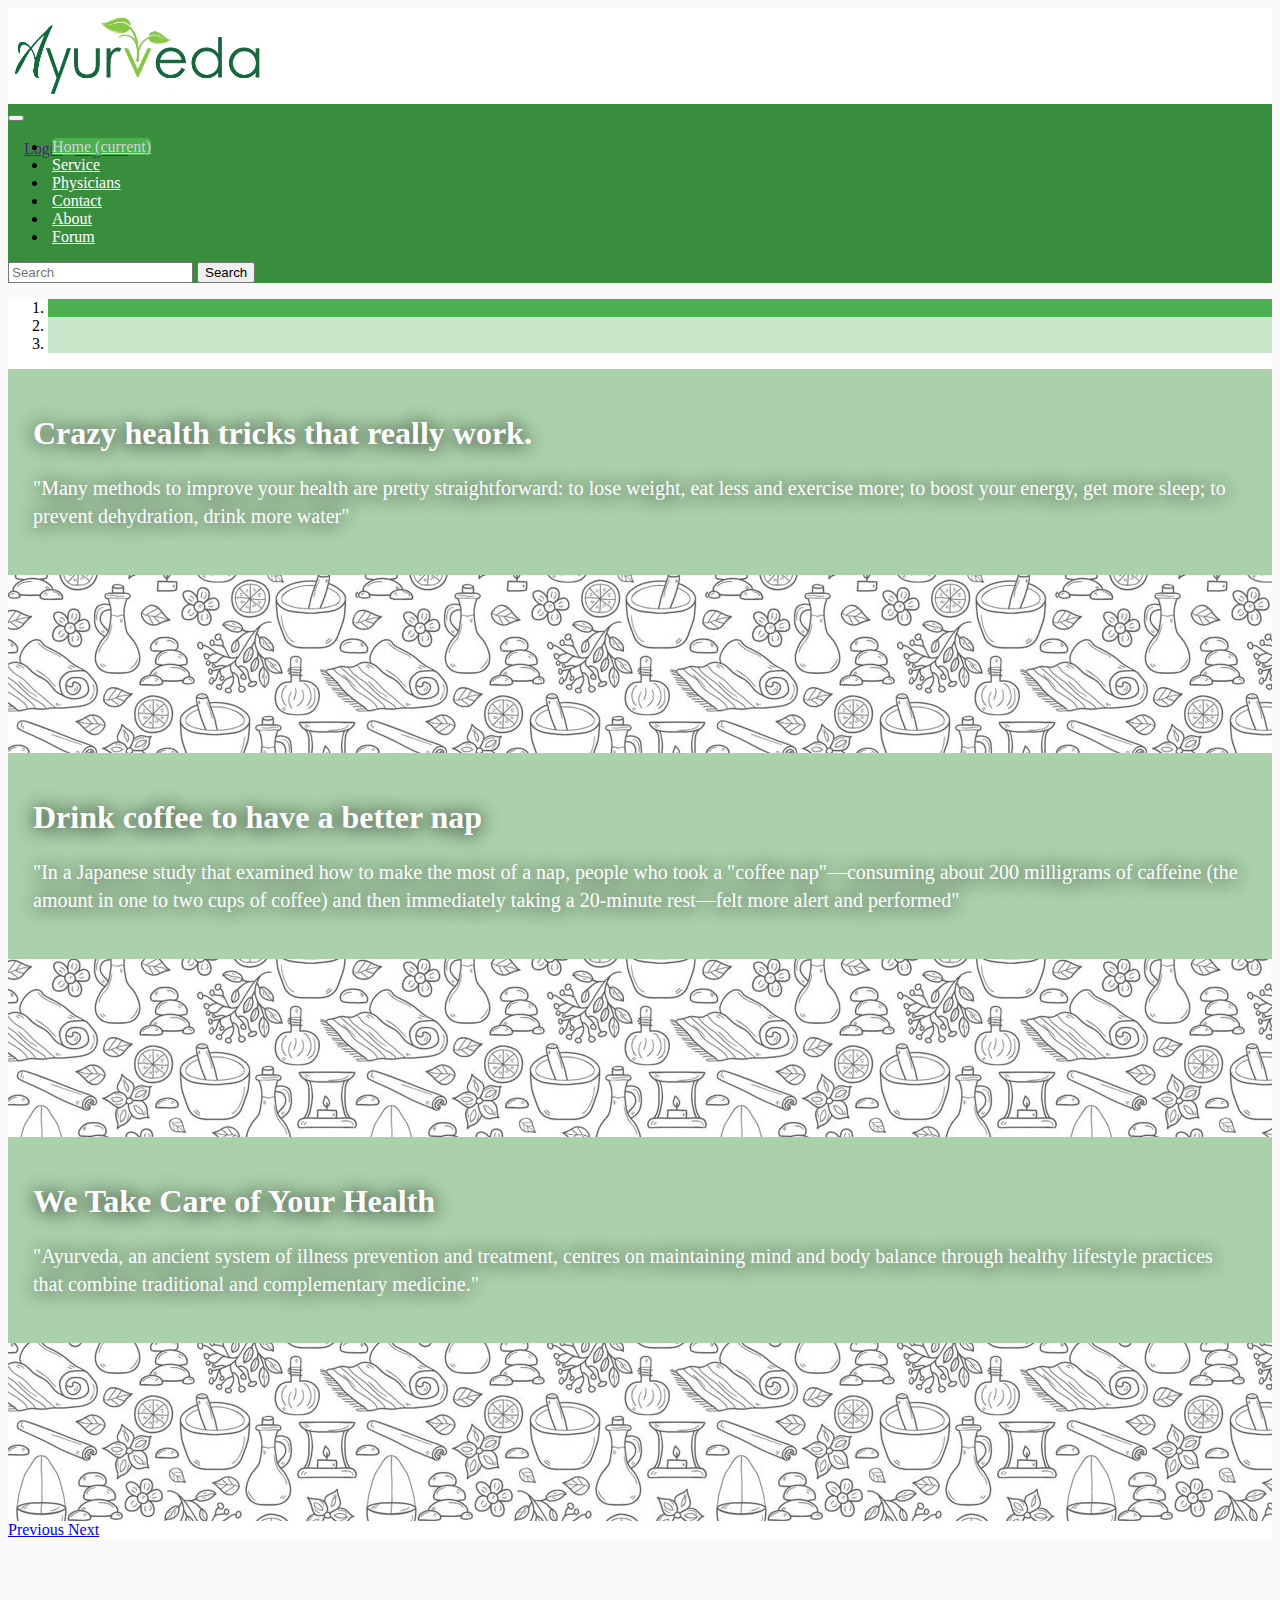
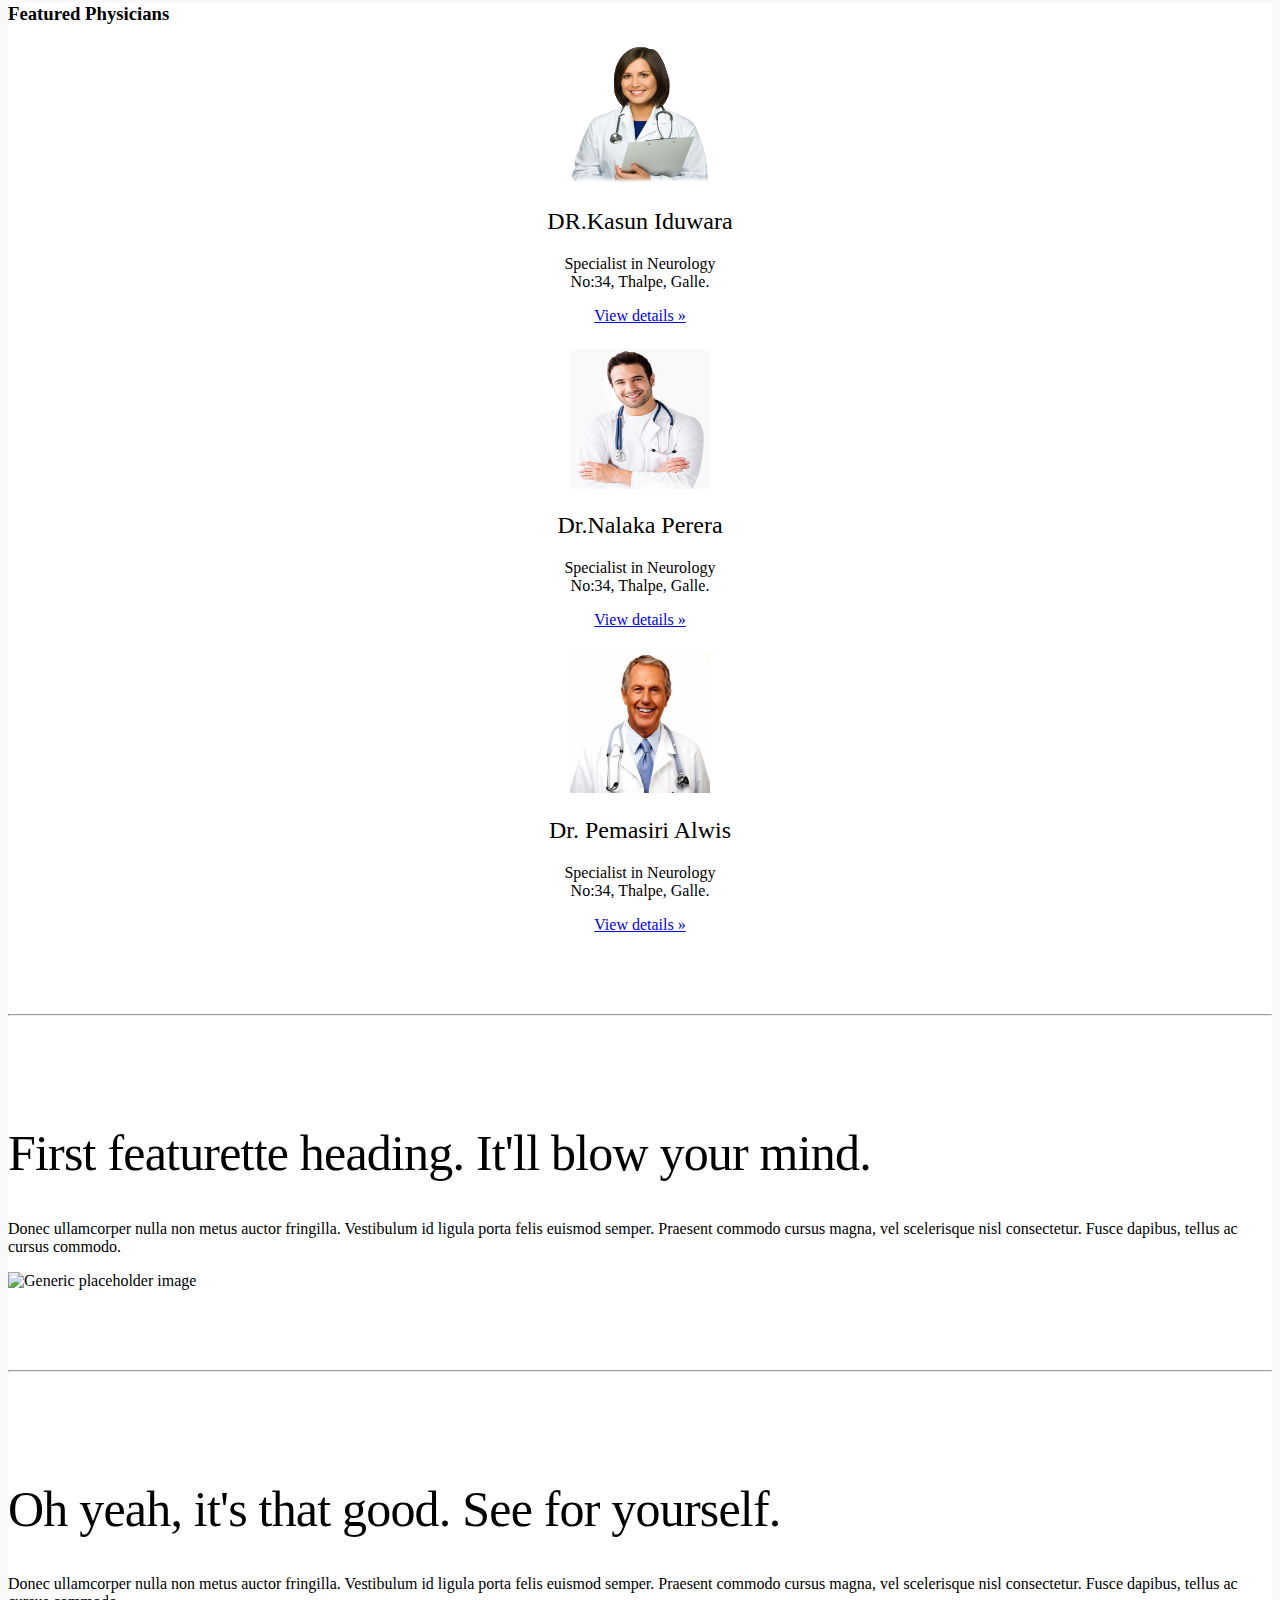
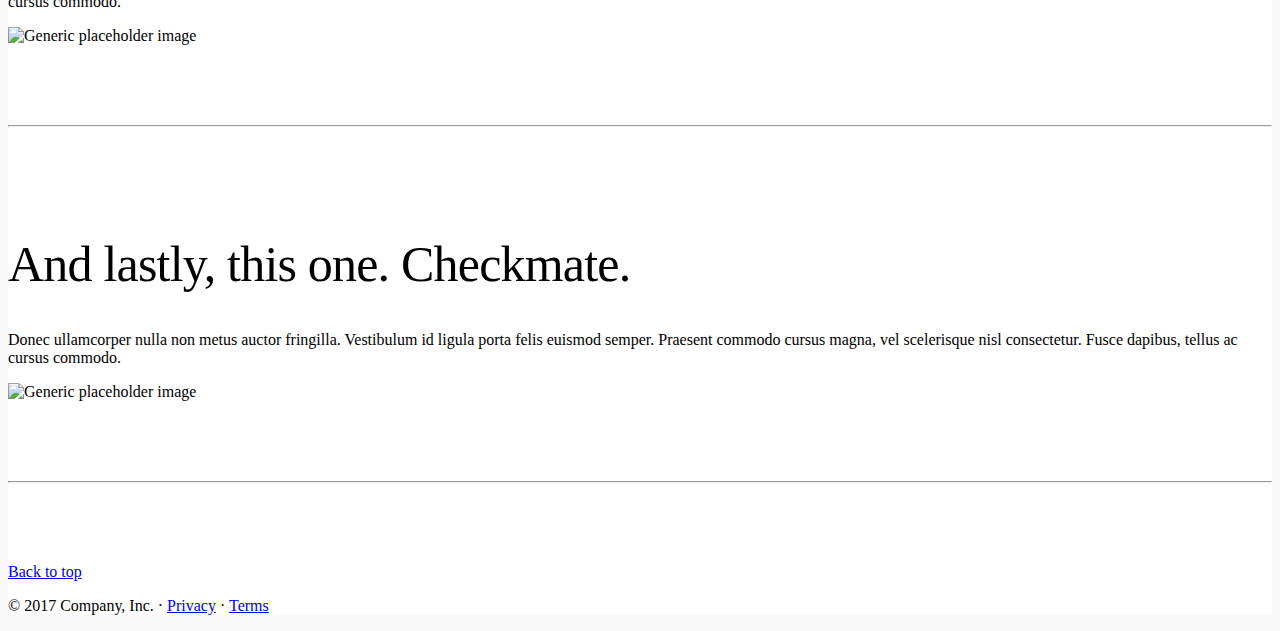
==== index.html @ 7e68260d "Start to building web pages" ====
<!DOCTYPE html>
<html lang="en">
<head>
  <meta charset="utf-8">
  <meta name="viewport" content="width=device-width, initial-scale=1, shrink-to-fit=no">
  <meta name="description" content="">
  <meta name="author" content="">
  <link rel="icon" href="../../../../favicon.ico">

  <title>Carousel Template for Bootstrap</title>

  <!-- Bootstrap core CSS -->
  <!-- <link href="../../../../dist/css/bootstrap.min.css" rel="stylesheet"> -->
  <link rel="stylesheet" href="https://maxcdn.bootstrapcdn.com/bootstrap/4.0.0-beta/css/bootstrap.min.css" integrity="sha384-/Y6pD6FV/Vv2HJnA6t+vslU6fwYXjCFtcEpHbNJ0lyAFsXTsjBbfaDjzALeQsN6M" crossorigin="anonymous">

  <!-- Custom styles for this template -->
  <link href="asset/css/carousel.css" rel="stylesheet">
  <link href="asset/css/style.css" rel="stylesheet">
</head>
<body>
  <div class="row">
    <div class="col-lg-1"></div>
    <div class="col-lg-10" style="height: 6rem; background-color: white;">
      <div class="row"> 
        <div class="col-lg-10">
          <img src="asset/images/ayurweda.png" style="height: 6rem;">    
        </div>
        <div class="col-lg-2" style=" padding: 1rem; margin-top: 1rem;">

          <a href="">Login</a> / <a href=""> Register </a>
        </div>
      </div>
    </div>
    <div class="col-lg-1"></div>
  </div>
  <div class="row">
    <div class="col-lg-1"></div>
    <nav class="navbar navbar-expand-md navbar-light col-lg-10">
      <a class="navbar-brand " href="#">
        <!-- <img src="/assets/brand/bootstrap-solid.svg" width="30" height="30" class="d-inline-block align-top" alt=""> -->
      </a>
      <button class="navbar-toggler" type="button" data-toggle="collapse" data-target="#navbarCollapse" aria-controls="navbarCollapse" aria-expanded="false" aria-label="Toggle navigation">
        <span class="navbar-toggler-icon"></span>
      </button>
      <div class="collapse navbar-collapse" id="navbarCollapse">
        <ul class="navbar-nav mr-auto">
          <li class="nav-item active">
            <a class="nav-link" href="#">Home <span class="sr-only">(current)</span></a>
          </li>
          <li class="nav-item">
            <a class="nav-link" href="#">Service</a>
          </li>
          <li class="nav-item">
            <a class="nav-link" href="#">Physicians</a>
          </li>
          <li class="nav-item">
            <a class="nav-link" href="#">Contact</a>
          </li>
          <li class="nav-item">
            <a class="nav-link" href="#">About</a>
          </li>
          <li class="nav-item">
            <a class="nav-link" href="#">Forum</a>
          </li>
        </ul>
        <form class="form-inline mt-2 mt-md-0">
          <input class="form-control mr-sm-2" type="text" placeholder="Search" aria-label="Search">
          <button class="btn btn-success my-2 my-sm-0" type="submit">Search</button>
        </form>
      </div>
    </nav>
  </div>

  <!-- Carousal -->
  <section class="row" style="background-color: white">
    <div class="col-lg-1" style="background-color: #F9F9F9"></div>
    <div id="myCarousel" class="carousel slide col-lg-10" data-ride="carousel">
      <ol class="carousel-indicators">
        <li data-target="#myCarousel" data-slide-to="0" class="active"></li>
        <li data-target="#myCarousel" data-slide-to="1"></li>
        <li data-target="#myCarousel" data-slide-to="2"></li>
      </ol>
      <div class="carousel-inner" style="background-image: url('asset/images/pattern.jpg');">
        <div class="carousel-item active">
          <!--  <img class="first-slide" src="[data-uri]" alt="First slide"> -->
          <div class="container">
            <div class="carousel-caption d-none d-md-block text-left rounded">
              <h1>Crazy health tricks that really work.</h1>
              <p>"Many methods to improve your health are pretty straightforward: to lose weight, eat less and exercise more; to boost your energy, get more sleep; to prevent dehydration, drink more water"</p>
              <!-- <p><a class="btn btn-lg btn-primary" href="#" role="button">Sign up today</a></p> -->
            </div>
          </div>
        </div>
        <div class="carousel-item">
          <!-- <img class="second-slide" src="[data-uri]" alt="Second slide"> -->
          <div class="container">
            <div class="carousel-caption d-none d-md-block rounded">
              <h1>Drink coffee to have a better nap</h1>
              <p>"In a Japanese study that examined how to make the most of a nap, people who took a "coffee nap"—consuming about 200 milligrams of caffeine (the amount in one to two cups of coffee) and then immediately taking a 20-minute rest—felt more alert and performed"</p>
              <!-- <p><a class="btn btn-lg btn-primary" href="#" role="button">Learn more</a></p> -->
            </div>
          </div>
        </div>
        <div class="carousel-item">
          <!-- <img class="third-slide" src="asset/images/pattern.jpg" alt="Third slide"> -->
          <div class="container">
            <div class="carousel-caption d-none d-md-block text-right rounded">
              <h1>We Take Care of Your Health</h1>
              <p>"Ayurveda, an ancient system of illness prevention and treatment, centres on maintaining mind and body balance through healthy lifestyle practices that combine traditional and complementary medicine."</p>
              <!-- <p><a class="btn btn-lg btn-primary" href="#" role="button">Browse gallery</a></p> -->
            </div>
          </div>
        </div>
      </div>
      <a class="carousel-control-prev" href="#myCarousel" role="button" data-slide="prev">
        <span class="carousel-control-prev-icon" aria-hidden="true"></span>
        <span class="sr-only">Previous</span>
      </a>
      <a class="carousel-control-next" href="#myCarousel" role="button" data-slide="next">
        <span class="carousel-control-next-icon" aria-hidden="true"></span>
        <span class="sr-only">Next</span>
      </a>
    </div>
    <div class="col-lg-1" style="background-color: #F9F9F9"></div>
  </section>





    <!-- Marketing messaging and featurettes
    ================================================== -->
    <!-- Wrap the rest of the page in another container to center all the content. -->

    <div class="container marketing">

      <!-- Three columns of text below the carousel -->
      <h3>Featured Physicians</h3>
      <div class="row">
        <div class="col-lg-4">
          <img class="rounded-circle" src="asset/images/doctor3.png" alt="Generic placeholder image" width="140" height="140">
          <h2>DR.Kasun Iduwara</h2>
          <p>Specialist in Neurology <br> No:34, Thalpe, Galle.</p>
          <p><a class="btn btn-secondary" href="#" role="button">View details &raquo;</a></p>
        </div><!-- /.col-lg-4 -->
        <div class="col-lg-4">
          <img class="rounded-circle" src="asset/images/doctor2.png" alt="Generic placeholder image" width="140" height="140">
          <h2>Dr.Nalaka Perera</h2>
          <p>Specialist in Neurology <br> No:34, Thalpe, Galle.</p>
          <p><a class="btn btn-secondary" href="#" role="button">View details &raquo;</a></p>
        </div><!-- /.col-lg-4 -->
        <div class="col-lg-4">
          <img class="rounded-circle" src="asset/images/doctor4.jpg" alt="Generic placeholder image" width="140" height="140">
          <h2>Dr. Pemasiri Alwis</h2>
          <p>Specialist in Neurology <br> No:34, Thalpe, Galle.</p>
          <p><a class="btn btn-secondary" href="#" role="button">View details &raquo;</a></p>
        </div><!-- /.col-lg-4 -->
      </div><!-- /.row -->


      <!-- START THE FEATURETTES -->

      <hr class="featurette-divider">

      <div class="row featurette">
        <div class="col-md-7">
          <h2 class="featurette-heading">First featurette heading. <span class="text-muted">It'll blow your mind.</span></h2>
          <p class="lead">Donec ullamcorper nulla non metus auctor fringilla. Vestibulum id ligula porta felis euismod semper. Praesent commodo cursus magna, vel scelerisque nisl consectetur. Fusce dapibus, tellus ac cursus commodo.</p>
        </div>
        <div class="col-md-5">
          <img class="featurette-image img-fluid mx-auto" data-src="holder.js/500x500/auto" alt="Generic placeholder image">
        </div>
      </div>

      <hr class="featurette-divider">

      <div class="row featurette">
        <div class="col-md-7 order-md-2">
          <h2 class="featurette-heading">Oh yeah, it's that good. <span class="text-muted">See for yourself.</span></h2>
          <p class="lead">Donec ullamcorper nulla non metus auctor fringilla. Vestibulum id ligula porta felis euismod semper. Praesent commodo cursus magna, vel scelerisque nisl consectetur. Fusce dapibus, tellus ac cursus commodo.</p>
        </div>
        <div class="col-md-5 order-md-1">
          <img class="featurette-image img-fluid mx-auto" data-src="holder.js/500x500/auto" alt="Generic placeholder image">
        </div>
      </div>

      <hr class="featurette-divider">

      <div class="row featurette">
        <div class="col-md-7">
          <h2 class="featurette-heading">And lastly, this one. <span class="text-muted">Checkmate.</span></h2>
          <p class="lead">Donec ullamcorper nulla non metus auctor fringilla. Vestibulum id ligula porta felis euismod semper. Praesent commodo cursus magna, vel scelerisque nisl consectetur. Fusce dapibus, tellus ac cursus commodo.</p>
        </div>
        <div class="col-md-5">
          <img class="featurette-image img-fluid mx-auto" data-src="holder.js/500x500/auto" alt="Generic placeholder image">
        </div>
      </div>

      <hr class="featurette-divider">

      <!-- /END THE FEATURETTES -->


      <!-- FOOTER -->
      <footer>
        <p class="float-right"><a href="#">Back to top</a></p>
        <p>&copy; 2017 Company, Inc. &middot; <a href="#">Privacy</a> &middot; <a href="#">Terms</a></p>
      </footer>

    </div><!-- /.container -->


    <!-- Bootstrap core JavaScript
    ================================================== -->
    <!-- Placed at the end of the document so the pages load faster -->
    <script src="https://code.jquery.com/jquery-3.2.1.slim.min.js" integrity="sha384-KJ3o2DKtIkvYIK3UENzmM7KCkRr/rE9/Qpg6aAZGJwFDMVNA/GpGFF93hXpG5KkN" crossorigin="anonymous"></script>
    <script>window.jQuery || document.write('<script src="../../../../assets/js/vendor/jquery.min.js"><\/script>')</script>
    <script src="https://cdnjs.cloudflare.com/ajax/libs/popper.js/1.11.0/umd/popper.min.js" integrity="sha384-b/U6ypiBEHpOf/4+1nzFpr53nxSS+GLCkfwBdFNTxtclqqenISfwAzpKaMNFNmj4" crossorigin="anonymous"></script>
    <script src="https://maxcdn.bootstrapcdn.com/bootstrap/4.0.0-beta/js/bootstrap.min.js" integrity="sha384-h0AbiXch4ZDo7tp9hKZ4TsHbi047NrKGLO3SEJAg45jXxnGIfYzk4Si90RDIqNm1" crossorigin="anonymous"></script>
    <!-- Just to make our placeholder images work. Don't actually copy the next line! -->
    <script src="../../../../assets/js/vendor/holder.min.js"></script>
    <!-- IE10 viewport hack for Surface/desktop Windows 8 bug -->
    <script src="../../../../assets/js/ie10-viewport-bug-workaround.js"></script>


    <script type="text/javascript">

      $(document).ready(function(){

        $('#itemslider').carousel({ interval: 3000 });

        $('.carousel-showmanymoveone .item').each(function(){
          var itemToClone = $(this);

          for (var i=1;i<6;i++) {
            itemToClone = itemToClone.next();

            if (!itemToClone.length) {
              itemToClone = $(this).siblings(':first');
            }

            itemToClone.children(':first-child').clone()
            .addClass("cloneditem-"+(i))
            .appendTo($(this));
          }
        });
      });

    </script>

  </body>
  </html>
---- asset/css/carousel.css ----
/* GLOBAL STYLES
-------------------------------------------------- */
/* Padding below the footer and lighter body text */

:root{
  --color_green:#388E3C;
  --color_primary:#4CAF50;
  --color_ligth:#C8E6C9;
};

body {
  padding-top: 3rem;
  padding-bottom: 3rem;
  color: #5a5a5a;
}


/* CUSTOMIZE THE CAROUSEL
-------------------------------------------------- */

/* Carousel base class */
.carousel {
  margin-bottom: 4rem;
}
/* Since positioning the image, we need to help out the caption */
.carousel-caption {
  z-index: 10;
  bottom: 3rem;
  color: white;
  text-shadow: 0px 1px 19px black;
  background-color: #2b8d2b66;
  padding: 25px;
  /*text-shadow: -4px 0 white, 0 4px white, 4px 0 white, 0 -4px white;*/
}

/* Declare heights because of positioning of img element */
.carousel-item {
  height: 24rem;
  /*background-color: #777;*/
}
.carousel-item > img {
  position: absolute;
  top: 0;
  left: 0;
  min-width: 100%;
  height: 24rem;
}

.carousel-indicators .active{
  background-color: #4CAF50;
}

.carousel-indicators li{
  background-color: #C8E6C9;
}


/* MARKETING CONTENT
-------------------------------------------------- */

/* Center align the text within the three columns below the carousel */
.marketing .col-lg-4 {
  margin-bottom: 1.5rem;
  text-align: center;
}
.marketing h2 {
  font-weight: normal;
}
.marketing .col-lg-4 p {
  margin-right: .75rem;
  margin-left: .75rem;
}


/* Featurettes
------------------------- */

.featurette-divider {
  margin: 5rem 0; /* Space out the Bootstrap <hr> more */
}

/* Thin out the marketing headings */
.featurette-heading {
  font-weight: 300;
  line-height: 1;
  letter-spacing: -.05rem;
}


/* RESPONSIVE CSS
-------------------------------------------------- */

@media (min-width: 40em) {
  /* Bump up size of carousel content */
  .carousel-caption p {
    margin-bottom: 1.25rem;
    font-size: 1.25rem;
    line-height: 1.4;
  }

  .featurette-heading {
    font-size: 50px;
  }
}

@media (min-width: 62em) {
  .featurette-heading {
    margin-top: 7rem;
  }
}
---- asset/css/style.css ----
:root{
  --color_green:#388E3C;
  --color_primary:#4CAF50;
  --color_ligth:#C8E6C9;
}

body{
	background-color: #F9F9F9;
}

.container{
	background-color: #ffffff;
}


/*Navigation bar color theme*/

.navbar {
  background-color: #388e3c;
}
.navbar .navbar-brand {
  color: #ffffff;
}
.navbar .navbar-brand:hover,
.navbar .navbar-brand:focus {
  color: #d3d3d3;
}
.navbar .navbar-text {
  color: #ffffff;
}
.navbar .navbar-nav .nav-link {
  color: #ffffff;
  border-radius: .25rem;
  margin: 0 0.25em;
}
.navbar .navbar-nav .nav-link:not(.disabled):hover,
.navbar .navbar-nav .nav-link:not(.disabled):focus {
  color: #d3d3d3;
}
.navbar .navbar-nav .nav-item.active .nav-link,
.navbar .navbar-nav .nav-item.active .nav-link:hover,
.navbar .navbar-nav .nav-item.active .nav-link:focus,
.navbar .navbar-nav .nav-item.show .nav-link,
.navbar .navbar-nav .nav-item.show .nav-link:hover,
.navbar .navbar-nav .nav-item.show .nav-link:focus {
  color: #d3d3d3;
  background-color: #4caf50;
}
.navbar .navbar-toggle {
  border-color: #4caf50;
}
.navbar .navbar-toggle:hover,
.navbar .navbar-toggle:focus {
  background-color: #4caf50;
}
.navbar .navbar-toggle .navbar-toggler-icon {
  color: #ffffff;
}
.navbar .navbar-collapse,
.navbar .navbar-form {
  border-color: #ffffff;
}
.navbar .navbar-link {
  color: #ffffff;
}
.navbar .navbar-link:hover {
  color: #d3d3d3;
}

@media (max-width: 575px) {
  .navbar-expand-sm .navbar-nav .show .dropdown-menu .dropdown-item {
    color: #ffffff;
  }
  .navbar-expand-sm .navbar-nav .show .dropdown-menu .dropdown-item:hover,
  .navbar-expand-sm .navbar-nav .show .dropdown-menu .dropdown-item:focus {
    color: #d3d3d3;
  }
  .navbar-expand-sm .navbar-nav .show .dropdown-menu .dropdown-item.active {
    color: #d3d3d3;
    background-color: #4caf50;
  }
}

@media (max-width: 767px) {
  .navbar-expand-md .navbar-nav .show .dropdown-menu .dropdown-item {
    color: #ffffff;
  }
  .navbar-expand-md .navbar-nav .show .dropdown-menu .dropdown-item:hover,
  .navbar-expand-md .navbar-nav .show .dropdown-menu .dropdown-item:focus {
    color: #d3d3d3;
  }
  .navbar-expand-md .navbar-nav .show .dropdown-menu .dropdown-item.active {
    color: #d3d3d3;
    background-color: #4caf50;
  }
}

@media (max-width: 991px) {
  .navbar-expand-lg .navbar-nav .show .dropdown-menu .dropdown-item {
    color: #ffffff;
  }
  .navbar-expand-lg .navbar-nav .show .dropdown-menu .dropdown-item:hover,
  .navbar-expand-lg .navbar-nav .show .dropdown-menu .dropdown-item:focus {
    color: #d3d3d3;
  }
  .navbar-expand-lg .navbar-nav .show .dropdown-menu .dropdown-item.active {
    color: #d3d3d3;
    background-color: #4caf50;
  }
}

@media (max-width: 1199px) {
  .navbar-expand-xl .navbar-nav .show .dropdown-menu .dropdown-item {
    color: #ffffff;
  }
  .navbar-expand-xl .navbar-nav .show .dropdown-menu .dropdown-item:hover,
  .navbar-expand-xl .navbar-nav .show .dropdown-menu .dropdown-item:focus {
    color: #d3d3d3;
  }
  .navbar-expand-xl .navbar-nav .show .dropdown-menu .dropdown-item.active {
    color: #d3d3d3;
    background-color: #4caf50;
  }
}

.navbar-expand .navbar-nav .show .dropdown-menu .dropdown-item {
  color: #ffffff;
}
.navbar-expand .navbar-nav .show .dropdown-menu .dropdown-item:hover,
.navbar-expand .navbar-nav .show .dropdown-menu .dropdown-item:focus {
  color: #d3d3d3;
}
.navbar-expand .navbar-nav .show .dropdown-menu .dropdown-item.active {
  color: #d3d3d3;
  background-color: #4caf50;
}
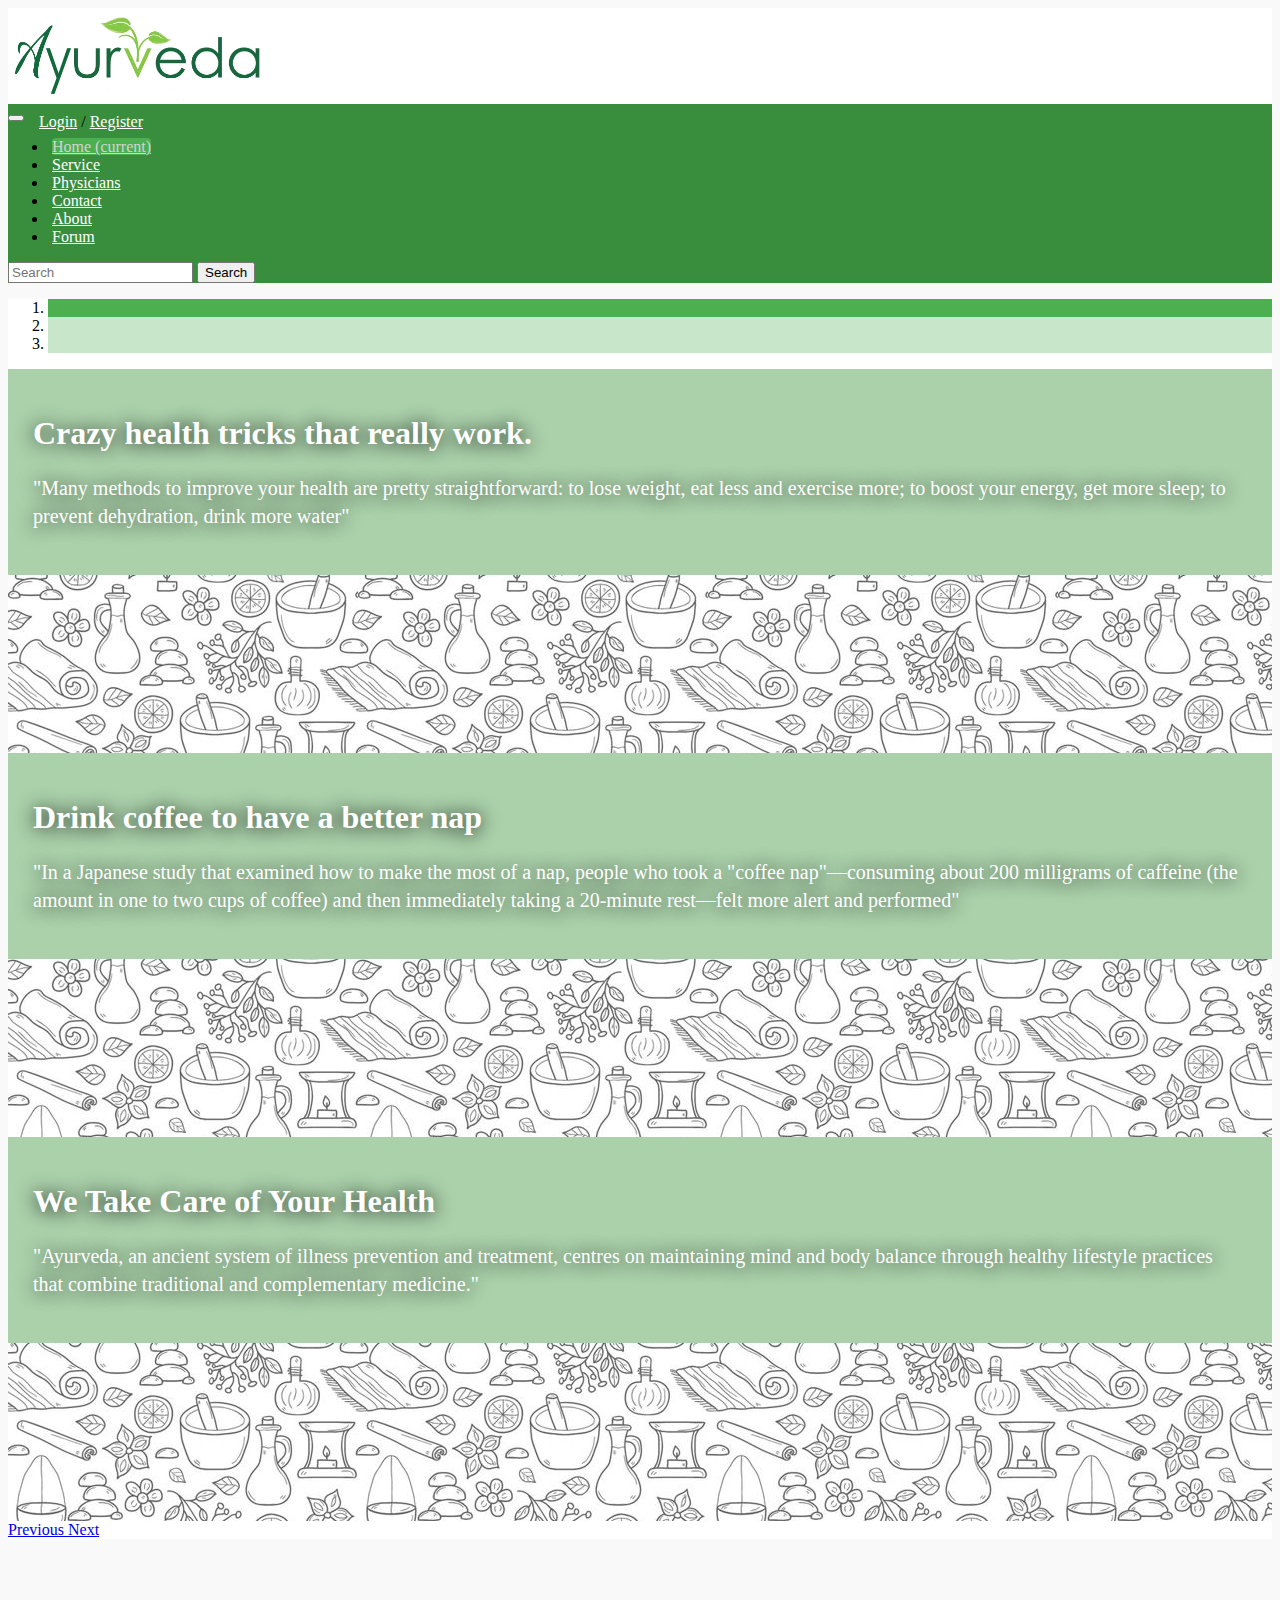
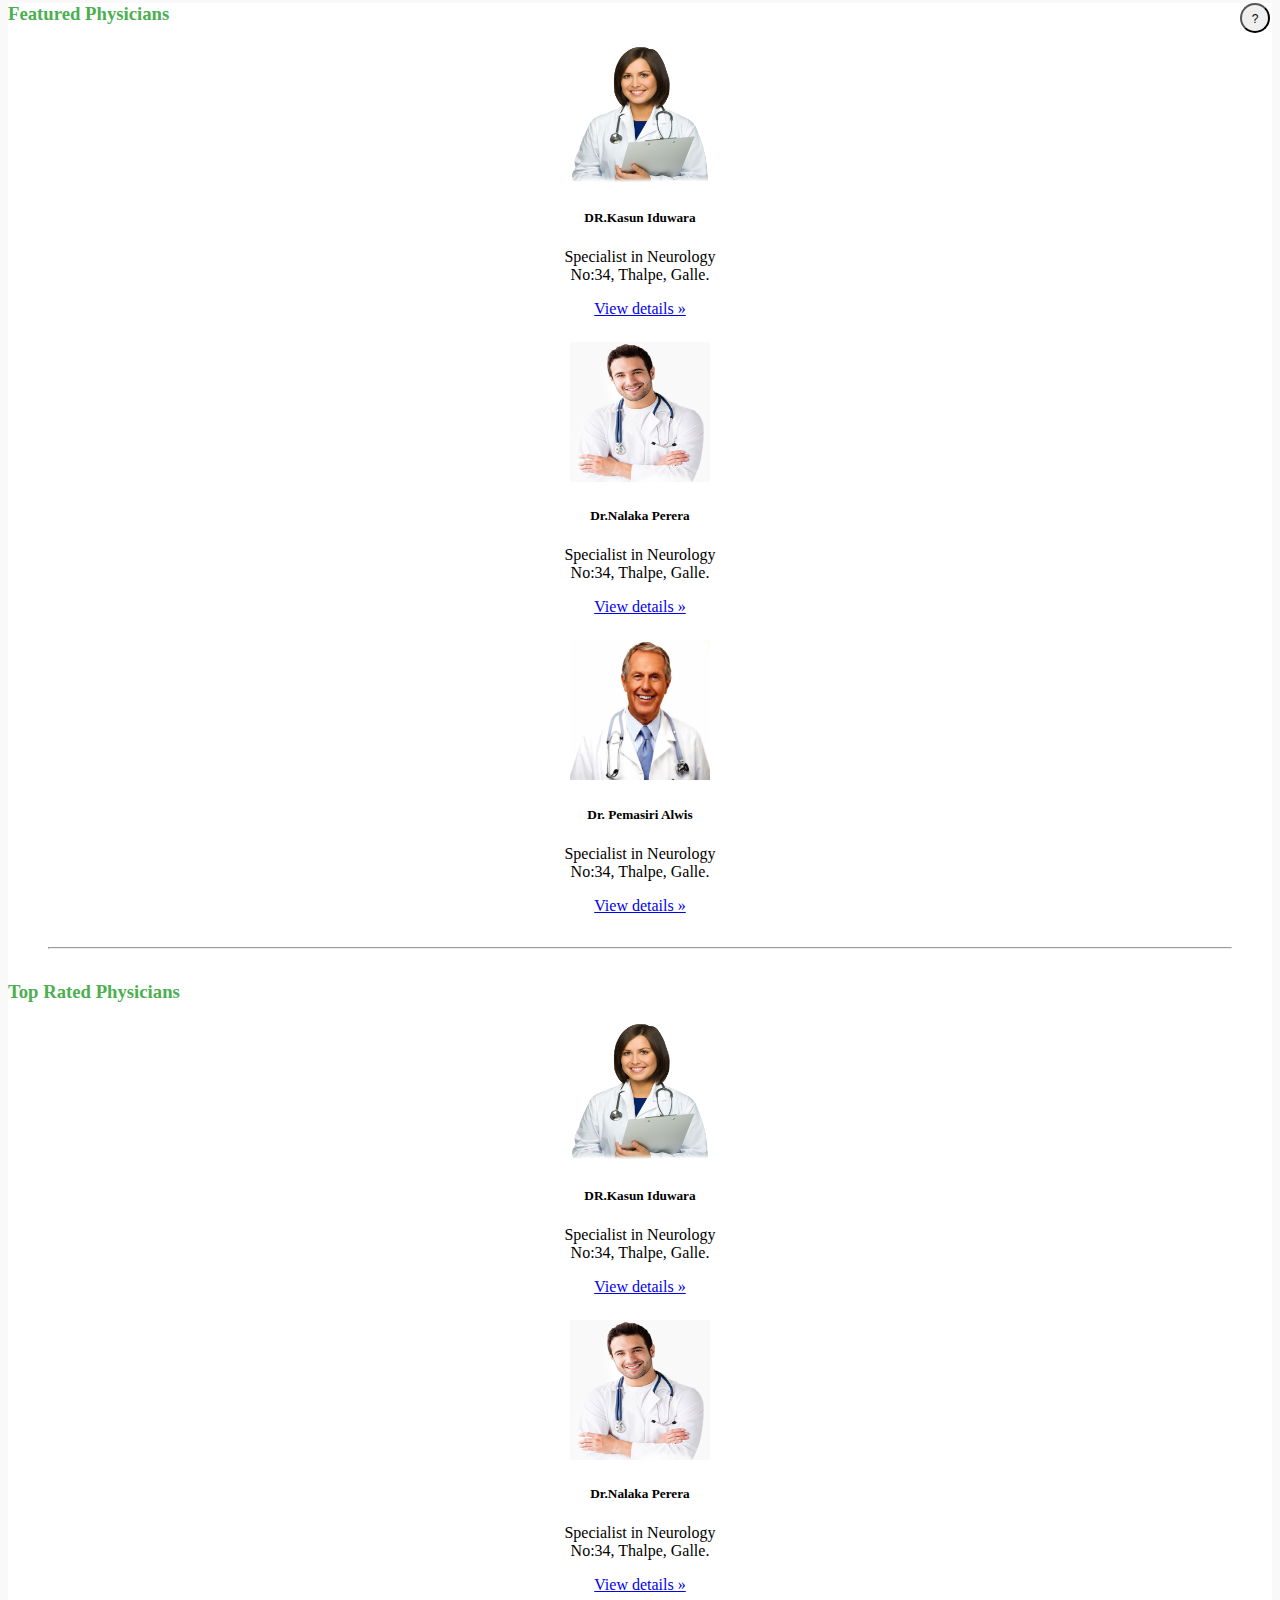
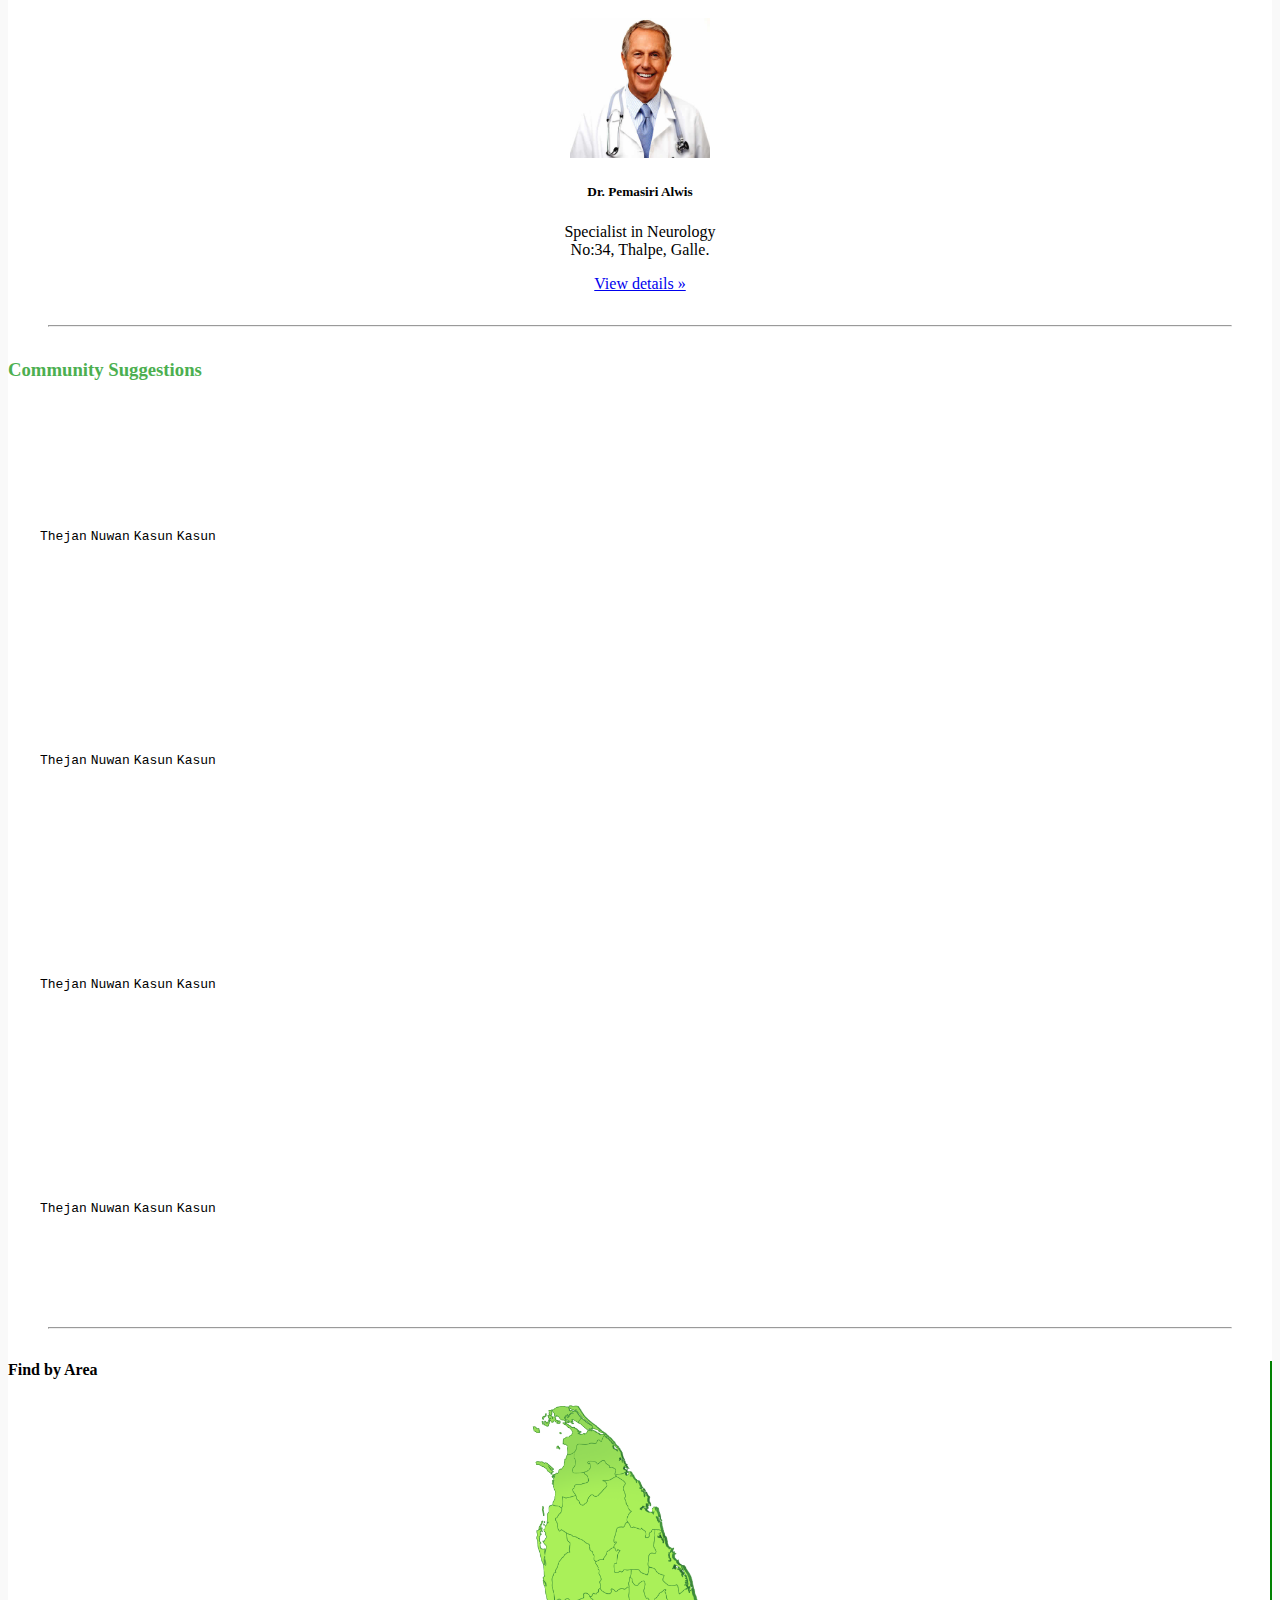
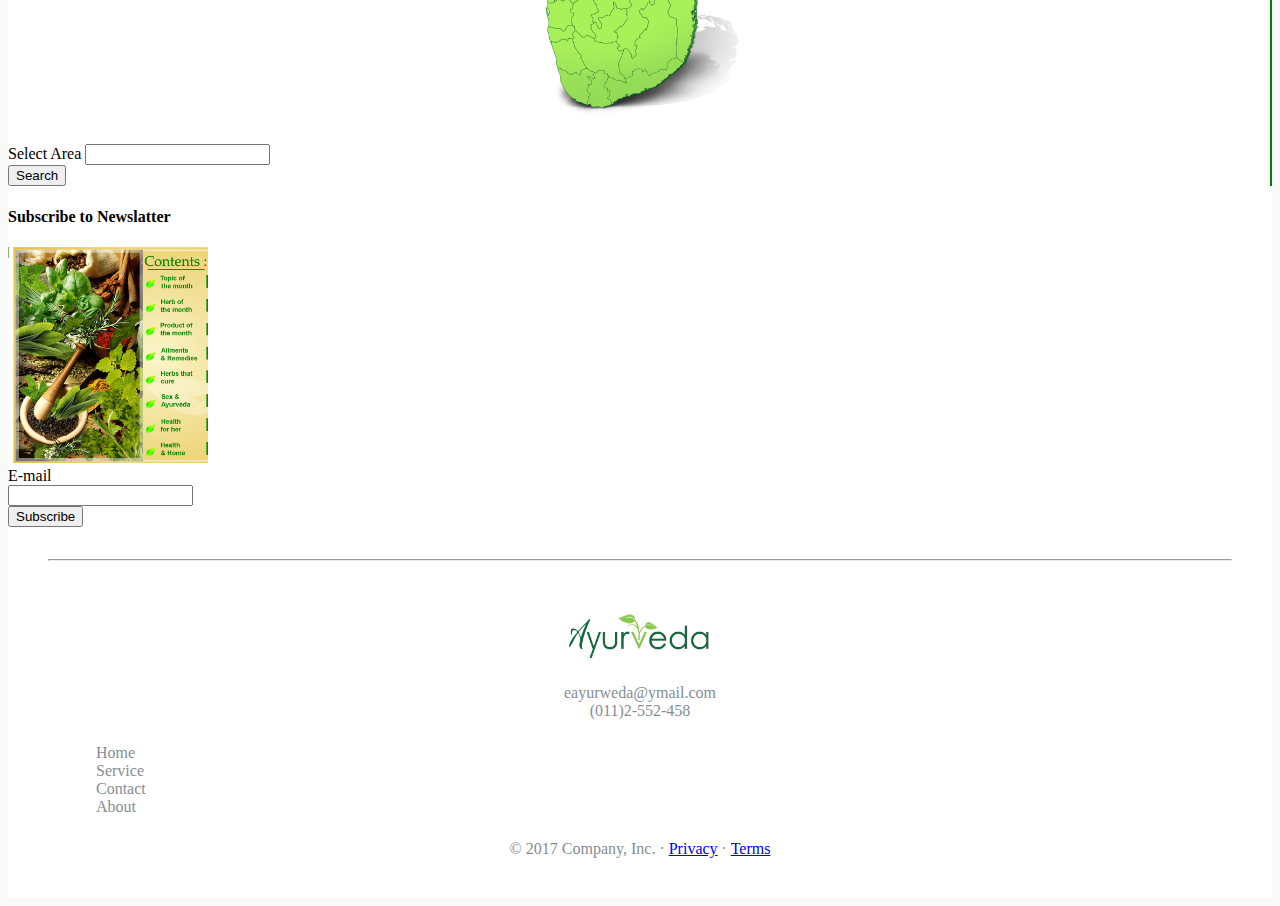
==== commit b063717d: "add login and register form" ====
--- a/index.html
+++ b/index.html
@@ -16,6 +16,8 @@
   <!-- Custom styles for this template -->
   <link href="asset/css/carousel.css" rel="stylesheet">
   <link href="asset/css/style.css" rel="stylesheet">
+
+  
 </head>
 <body>
   <div class="row">
@@ -25,9 +27,10 @@
         <div class="col-lg-10">
           <img src="asset/images/ayurweda.png" style="height: 6rem;">    
         </div>
-        <div class="col-lg-2" style=" padding: 1rem; margin-top: 1rem;">
-
-          <a href="">Login</a> / <a href=""> Register </a>
+        <div class="col-lg-2" style=" padding: 1rem; padding-top: 0; padding-right: 0; ">
+          <div style="background-color:#388E3C; padding: 5px; padding-left: 15px;" class="rounded-left">
+            <a href="login.html" style="color: white;">Login</a> / <a href="register.html" style="color: white;"> Register </a>
+          </div>
         </div>
       </div>
     </div>
@@ -45,22 +48,22 @@
       <div class="collapse navbar-collapse" id="navbarCollapse">
         <ul class="navbar-nav mr-auto">
           <li class="nav-item active">
-            <a class="nav-link" href="#">Home <span class="sr-only">(current)</span></a>
-          </li>
-          <li class="nav-item">
-            <a class="nav-link" href="#">Service</a>
-          </li>
-          <li class="nav-item">
-            <a class="nav-link" href="#">Physicians</a>
-          </li>
-          <li class="nav-item">
-            <a class="nav-link" href="#">Contact</a>
-          </li>
-          <li class="nav-item">
-            <a class="nav-link" href="#">About</a>
-          </li>
-          <li class="nav-item">
-            <a class="nav-link" href="#">Forum</a>
+            <a class="nav-link" href="index.html">Home <span class="sr-only">(current)</span></a>
+          </li>
+          <li class="nav-item">
+            <a class="nav-link" href="services.html">Service</a>
+          </li>
+          <li class="nav-item">
+            <a class="nav-link" href="physician.html">Physicians</a>
+          </li>
+          <li class="nav-item">
+            <a class="nav-link" href="contact.html">Contact</a>
+          </li>
+          <li class="nav-item">
+            <a class="nav-link" href="about.html">About</a>
+          </li>
+          <li class="nav-item">
+            <a class="nav-link" href="forum.html">Forum</a>
           </li>
         </ul>
         <form class="form-inline mt-2 mt-md-0">
@@ -121,7 +124,9 @@
         <span class="sr-only">Next</span>
       </a>
     </div>
-    <div class="col-lg-1" style="background-color: #F9F9F9"></div>
+    <div class="col-lg-1" style="background-color: #F9F9F9">
+      <button class="btn btn-sm btn-circle btn-outline-success fixbtn" data-spy="affix" data-offset-top="205"> ?</button>
+    </div>
   </section>
 
 
@@ -134,77 +139,184 @@
 
     <div class="container marketing">
 
+     <!-- Featured doctor list -->
+     <section>        
       <!-- Three columns of text below the carousel -->
-      <h3>Featured Physicians</h3>
+      <h3 class="heading_title">Featured Physicians</h3>
+
       <div class="row">
         <div class="col-lg-4">
           <img class="rounded-circle" src="asset/images/doctor3.png" alt="Generic placeholder image" width="140" height="140">
-          <h2>DR.Kasun Iduwara</h2>
+          <h5>DR.Kasun Iduwara</h5>
           <p>Specialist in Neurology <br> No:34, Thalpe, Galle.</p>
           <p><a class="btn btn-secondary" href="#" role="button">View details &raquo;</a></p>
         </div><!-- /.col-lg-4 -->
         <div class="col-lg-4">
           <img class="rounded-circle" src="asset/images/doctor2.png" alt="Generic placeholder image" width="140" height="140">
-          <h2>Dr.Nalaka Perera</h2>
+          <h5>Dr.Nalaka Perera</h5>
           <p>Specialist in Neurology <br> No:34, Thalpe, Galle.</p>
           <p><a class="btn btn-secondary" href="#" role="button">View details &raquo;</a></p>
         </div><!-- /.col-lg-4 -->
         <div class="col-lg-4">
           <img class="rounded-circle" src="asset/images/doctor4.jpg" alt="Generic placeholder image" width="140" height="140">
-          <h2>Dr. Pemasiri Alwis</h2>
+          <h5>Dr. Pemasiri Alwis</h5>
           <p>Specialist in Neurology <br> No:34, Thalpe, Galle.</p>
           <p><a class="btn btn-secondary" href="#" role="button">View details &raquo;</a></p>
         </div><!-- /.col-lg-4 -->
       </div><!-- /.row -->
-
-
-      <!-- START THE FEATURETTES -->
-
-      <hr class="featurette-divider">
-
+    </section>
+
+    <hr class="featurette-divider">
+
+    <section>        
+      <!-- Three columns of text below the carousel -->
+      <h3 class="heading_title">Top Rated Physicians</h3>
+      <div class="row">
+        <div class="col-lg-4">
+          <img class="rounded-circle" src="asset/images/doctor3.png" alt="Generic placeholder image" width="140" height="140">
+          <h5>DR.Kasun Iduwara</h5>
+          <p>Specialist in Neurology <br> No:34, Thalpe, Galle.</p>
+          <p><a class="btn btn-secondary" href="#" role="button">View details &raquo;</a></p>
+        </div><!-- /.col-lg-4 -->
+        <div class="col-lg-4">
+          <img class="rounded-circle" src="asset/images/doctor2.png" alt="Generic placeholder image" width="140" height="140">
+          <h5>Dr.Nalaka Perera</h5>
+          <p>Specialist in Neurology <br> No:34, Thalpe, Galle.</p>
+          <p><a class="btn btn-secondary" href="#" role="button">View details &raquo;</a></p>
+        </div><!-- /.col-lg-4 -->
+        <div class="col-lg-4">
+          <img class="rounded-circle" src="asset/images/doctor4.jpg" alt="Generic placeholder image" width="140" height="140">
+          <h5>Dr. Pemasiri Alwis</h5>
+          <p>Specialist in Neurology <br> No:34, Thalpe, Galle.</p>
+          <p><a class="btn btn-secondary" href="#" role="button">View details &raquo;</a></p>
+        </div><!-- /.col-lg-4 -->
+      </div><!-- /.row -->
+    </section>
+
+    <hr class="featurette-divider">
+
+    <section>
+      <h3 class="heading_title">Community Suggestions</h3>    
       <div class="row featurette">
-        <div class="col-md-7">
-          <h2 class="featurette-heading">First featurette heading. <span class="text-muted">It'll blow your mind.</span></h2>
-          <p class="lead">Donec ullamcorper nulla non metus auctor fringilla. Vestibulum id ligula porta felis euismod semper. Praesent commodo cursus magna, vel scelerisque nisl consectetur. Fusce dapibus, tellus ac cursus commodo.</p>
-        </div>
-        <div class="col-md-5">
-          <img class="featurette-image img-fluid mx-auto" data-src="holder.js/500x500/auto" alt="Generic placeholder image">
-        </div>
-      </div>
-
-      <hr class="featurette-divider">
-
+        <div class="col-lg-3 col-md-4 col-sm-6 sug-box">  
+          <div class="sug-box-item bg-success rounded">
+            <h5>Dr.Nuwan Medis</h5>
+            <p>Passara,Gampaha</p>
+            <code> Thejan</code>
+            <code> Nuwan</code>
+            <code> Kasun</code>
+            <code> Kasun</code>
+          </div>
+        </div>
+        <div class="col-lg-3 col-md-4 col-sm-6 sug-box">  
+          <div class="sug-box-item bg-success rounded">
+            <h5>Dr.Nuwan Medis</h5>
+            <p>Passara,Gampaha</p>
+            <code> Thejan</code>
+            <code> Nuwan</code>
+            <code> Kasun</code>
+            <code> Kasun</code>
+          </div>
+        </div>
+        <div class="col-lg-3 col-md-4 col-sm-6 sug-box">  
+          <div class="sug-box-item bg-success rounded">
+            <h5>Dr.Nuwan Medis</h5>
+            <p>Passara,Gampaha</p>
+            <code> Thejan</code>
+            <code> Nuwan</code>
+            <code> Kasun</code>
+            <code> Kasun</code>
+          </div>
+        </div>
+        <div class="col-lg-3 col-md-4 col-sm-6 sug-box">  
+          <div class="sug-box-item bg-success rounded">
+            <h5>Dr.Nuwan Medis</h5>
+            <p>Passara,Gampaha</p>
+            <code> Thejan</code>
+            <code> Nuwan</code>
+            <code> Kasun</code>
+            <code> Kasun</code>
+          </div>
+        </div>
+      </div>
+    </section>
+
+    <hr class="featurette-divider">
+
+    <section>
       <div class="row featurette">
-        <div class="col-md-7 order-md-2">
-          <h2 class="featurette-heading">Oh yeah, it's that good. <span class="text-muted">See for yourself.</span></h2>
-          <p class="lead">Donec ullamcorper nulla non metus auctor fringilla. Vestibulum id ligula porta felis euismod semper. Praesent commodo cursus magna, vel scelerisque nisl consectetur. Fusce dapibus, tellus ac cursus commodo.</p>
-        </div>
-        <div class="col-md-5 order-md-1">
-          <img class="featurette-image img-fluid mx-auto" data-src="holder.js/500x500/auto" alt="Generic placeholder image">
-        </div>
-      </div>
-
-      <hr class="featurette-divider">
-
-      <div class="row featurette">
-        <div class="col-md-7">
-          <h2 class="featurette-heading">And lastly, this one. <span class="text-muted">Checkmate.</span></h2>
-          <p class="lead">Donec ullamcorper nulla non metus auctor fringilla. Vestibulum id ligula porta felis euismod semper. Praesent commodo cursus magna, vel scelerisque nisl consectetur. Fusce dapibus, tellus ac cursus commodo.</p>
-        </div>
-        <div class="col-md-5">
-          <img class="featurette-image img-fluid mx-auto" data-src="holder.js/500x500/auto" alt="Generic placeholder image">
-        </div>
-      </div>
-
-      <hr class="featurette-divider">
-
-      <!-- /END THE FEATURETTES -->
-
-
-      <!-- FOOTER -->
-      <footer>
-        <p class="float-right"><a href="#">Back to top</a></p>
-        <p>&copy; 2017 Company, Inc. &middot; <a href="#">Privacy</a> &middot; <a href="#">Terms</a></p>
+
+        <div class="col-lg-6" style="border-right: 2px solid green;">
+          <h4>Find by Area</h4>
+          <div class="row">
+
+            <div class="col-lg-4">
+              <img src="asset/images/map.png" style="width:223px;height:316px">
+            </div>
+            <div class="col-lg-8"> 
+
+              <form class="form">
+                <div class="form-group">
+                  <label>Select Area</label>
+                  <input type="text" name="areaname" class="form-control">
+                </div>
+                <button class="btn btn-success ">Search</button>
+              </form>
+            </div>
+          </div>
+        </div>
+        
+        <div class="col-lg-6">
+          <h4>Subscribe to Newslatter</h4>
+          <div class="row">            
+            <div class="col-lg-5">
+              <img src="asset/images/newsletter.jpg" style="width: 200px;">
+            </div>
+            <div class="col-lg-7">
+              <form class="form">
+                <div class="form-group">
+                  <label>E-mail </label>
+                  <div style="width: 5px;"></div>
+                  <input type="email" name="email" class="form-control">
+                </div>
+                <div style="width: 5px;"></div>
+                <button class="btn btn-success">Subscribe</button>
+              </form>
+
+            </div>
+          </div>
+        </div>
+
+
+      </div>
+    </section>
+
+    <hr class="featurette-divider">
+
+    <!-- /END THE FEATURETTES -->
+
+
+    <!-- FOOTER -->
+    <footer class="ay_footer">
+      <div class="row">
+        <div class="col-lg-4">
+          <img src="asset/images/ayurweda.png" style="width: 150px;">
+          <p>eayurweda@ymail.com <br>
+            (011)2-552-458</p>
+          </div>
+          <div class="col-lg-4 listitem">
+            <ul>
+              <li>Home</li>
+              <LI>Service</LI>
+              <li>Contact</li>
+              <li>About</li>
+            </ul>
+          </div>
+
+          <div class="col-lg-4">
+            <p>&copy; 2017 Company, Inc. &middot; <a href="#">Privacy</a> &middot; <a href="#">Terms</a></p>
+          </div>
+        </div>
       </footer>
 
     </div><!-- /.container -->
@@ -245,7 +357,6 @@
           }
         });
       });
-
     </script>
 
   </body>
--- a/asset/css/carousel.css
+++ b/asset/css/carousel.css
@@ -76,7 +76,7 @@
 ------------------------- */
 
 .featurette-divider {
-  margin: 5rem 0; /* Space out the Bootstrap <hr> more */
+  margin: 2em 40px; /* Space out the Bootstrap <hr> more */
 }
 
 /* Thin out the marketing headings */
--- a/asset/css/style.css
+++ b/asset/css/style.css
@@ -1,7 +1,7 @@
 :root{
-  --color_green:#388E3C;
-  --color_primary:#4CAF50;
-  --color_ligth:#C8E6C9;
+	--color_green:#388E3C;
+	--color_primary:#4CAF50;
+	--color_ligth:#C8E6C9;
 }
 
 body{
@@ -12,30 +12,100 @@
 	background-color: #ffffff;
 }
 
+.heading_title{
+	color:var(--color_primary);
+	/*border-bottom: 3px solid var(--color_green);*/
+}
+
+.fixbtn{
+	position: fixed;
+	right: 10px;
+}
+
+/*home suggestion area*/
+.sug-box{
+	padding: 22px;
+}
+.sug-box-item{
+	width: 15rem;height: 10rem;
+	padding: 10px;
+}
+.sug-box-item p {
+	color: white;
+}
+.sug-box-item h5 {
+	color: white;
+}
+
+
+footer{
+	padding: 3rem;
+	padding-top: 1rem;
+	padding-bottom: 1rem;
+}
+
+.ay_footer{
+	color:#868e96 !important;\
+}
+
+.listitem ul li{
+	list-style: none;
+	text-align: left;
+}
+
+#success_message{ display: none;}
+
+
+/*Circle button*/
+.btn-circle {
+	width: 30px;
+	height: 30px;
+	text-align: center;
+	padding: 6px 0;
+	font-size: 12px;
+	line-height: 1.428571429;
+	border-radius: 15px;
+}
+
+.link_list{
+	text-decoration: none;
+	color: var(--color_green);
+	font-size: 1.25rem;
+	padding: 5px;
+	border:1px solid ;
+	border-radius: 9%;
+}
+
+.link_list:hover{
+	text-decoration: none;
+	color:var(--color_ligth);
+}
+
+
 
 /*Navigation bar color theme*/
 
 .navbar {
-  background-color: #388e3c;
+	background-color: #388e3c;
 }
 .navbar .navbar-brand {
-  color: #ffffff;
+	color: #ffffff;
 }
 .navbar .navbar-brand:hover,
 .navbar .navbar-brand:focus {
-  color: #d3d3d3;
+	color: #d3d3d3;
 }
 .navbar .navbar-text {
-  color: #ffffff;
+	color: #ffffff;
 }
 .navbar .navbar-nav .nav-link {
-  color: #ffffff;
-  border-radius: .25rem;
-  margin: 0 0.25em;
+	color: #ffffff;
+	border-radius: .25rem;
+	margin: 0 0.25em;
 }
 .navbar .navbar-nav .nav-link:not(.disabled):hover,
 .navbar .navbar-nav .nav-link:not(.disabled):focus {
-  color: #d3d3d3;
+	color: #d3d3d3;
 }
 .navbar .navbar-nav .nav-item.active .nav-link,
 .navbar .navbar-nav .nav-item.active .nav-link:hover,
@@ -43,94 +113,94 @@
 .navbar .navbar-nav .nav-item.show .nav-link,
 .navbar .navbar-nav .nav-item.show .nav-link:hover,
 .navbar .navbar-nav .nav-item.show .nav-link:focus {
-  color: #d3d3d3;
-  background-color: #4caf50;
+	color: #d3d3d3;
+	background-color: #4caf50;
 }
 .navbar .navbar-toggle {
-  border-color: #4caf50;
+	border-color: #4caf50;
 }
 .navbar .navbar-toggle:hover,
 .navbar .navbar-toggle:focus {
-  background-color: #4caf50;
+	background-color: #4caf50;
 }
 .navbar .navbar-toggle .navbar-toggler-icon {
-  color: #ffffff;
+	color: #ffffff;
 }
 .navbar .navbar-collapse,
 .navbar .navbar-form {
-  border-color: #ffffff;
+	border-color: #ffffff;
 }
 .navbar .navbar-link {
-  color: #ffffff;
+	color: #ffffff;
 }
 .navbar .navbar-link:hover {
-  color: #d3d3d3;
+	color: #d3d3d3;
 }
 
 @media (max-width: 575px) {
-  .navbar-expand-sm .navbar-nav .show .dropdown-menu .dropdown-item {
-    color: #ffffff;
-  }
-  .navbar-expand-sm .navbar-nav .show .dropdown-menu .dropdown-item:hover,
-  .navbar-expand-sm .navbar-nav .show .dropdown-menu .dropdown-item:focus {
-    color: #d3d3d3;
-  }
-  .navbar-expand-sm .navbar-nav .show .dropdown-menu .dropdown-item.active {
-    color: #d3d3d3;
-    background-color: #4caf50;
-  }
+	.navbar-expand-sm .navbar-nav .show .dropdown-menu .dropdown-item {
+		color: #ffffff;
+	}
+	.navbar-expand-sm .navbar-nav .show .dropdown-menu .dropdown-item:hover,
+	.navbar-expand-sm .navbar-nav .show .dropdown-menu .dropdown-item:focus {
+		color: #d3d3d3;
+	}
+	.navbar-expand-sm .navbar-nav .show .dropdown-menu .dropdown-item.active {
+		color: #d3d3d3;
+		background-color: #4caf50;
+	}
 }
 
 @media (max-width: 767px) {
-  .navbar-expand-md .navbar-nav .show .dropdown-menu .dropdown-item {
-    color: #ffffff;
-  }
-  .navbar-expand-md .navbar-nav .show .dropdown-menu .dropdown-item:hover,
-  .navbar-expand-md .navbar-nav .show .dropdown-menu .dropdown-item:focus {
-    color: #d3d3d3;
-  }
-  .navbar-expand-md .navbar-nav .show .dropdown-menu .dropdown-item.active {
-    color: #d3d3d3;
-    background-color: #4caf50;
-  }
+	.navbar-expand-md .navbar-nav .show .dropdown-menu .dropdown-item {
+		color: #ffffff;
+	}
+	.navbar-expand-md .navbar-nav .show .dropdown-menu .dropdown-item:hover,
+	.navbar-expand-md .navbar-nav .show .dropdown-menu .dropdown-item:focus {
+		color: #d3d3d3;
+	}
+	.navbar-expand-md .navbar-nav .show .dropdown-menu .dropdown-item.active {
+		color: #d3d3d3;
+		background-color: #4caf50;
+	}
 }
 
 @media (max-width: 991px) {
-  .navbar-expand-lg .navbar-nav .show .dropdown-menu .dropdown-item {
-    color: #ffffff;
-  }
-  .navbar-expand-lg .navbar-nav .show .dropdown-menu .dropdown-item:hover,
-  .navbar-expand-lg .navbar-nav .show .dropdown-menu .dropdown-item:focus {
-    color: #d3d3d3;
-  }
-  .navbar-expand-lg .navbar-nav .show .dropdown-menu .dropdown-item.active {
-    color: #d3d3d3;
-    background-color: #4caf50;
-  }
+	.navbar-expand-lg .navbar-nav .show .dropdown-menu .dropdown-item {
+		color: #ffffff;
+	}
+	.navbar-expand-lg .navbar-nav .show .dropdown-menu .dropdown-item:hover,
+	.navbar-expand-lg .navbar-nav .show .dropdown-menu .dropdown-item:focus {
+		color: #d3d3d3;
+	}
+	.navbar-expand-lg .navbar-nav .show .dropdown-menu .dropdown-item.active {
+		color: #d3d3d3;
+		background-color: #4caf50;
+	}
 }
 
 @media (max-width: 1199px) {
-  .navbar-expand-xl .navbar-nav .show .dropdown-menu .dropdown-item {
-    color: #ffffff;
-  }
-  .navbar-expand-xl .navbar-nav .show .dropdown-menu .dropdown-item:hover,
-  .navbar-expand-xl .navbar-nav .show .dropdown-menu .dropdown-item:focus {
-    color: #d3d3d3;
-  }
-  .navbar-expand-xl .navbar-nav .show .dropdown-menu .dropdown-item.active {
-    color: #d3d3d3;
-    background-color: #4caf50;
-  }
+	.navbar-expand-xl .navbar-nav .show .dropdown-menu .dropdown-item {
+		color: #ffffff;
+	}
+	.navbar-expand-xl .navbar-nav .show .dropdown-menu .dropdown-item:hover,
+	.navbar-expand-xl .navbar-nav .show .dropdown-menu .dropdown-item:focus {
+		color: #d3d3d3;
+	}
+	.navbar-expand-xl .navbar-nav .show .dropdown-menu .dropdown-item.active {
+		color: #d3d3d3;
+		background-color: #4caf50;
+	}
 }
 
 .navbar-expand .navbar-nav .show .dropdown-menu .dropdown-item {
-  color: #ffffff;
+	color: #ffffff;
 }
 .navbar-expand .navbar-nav .show .dropdown-menu .dropdown-item:hover,
 .navbar-expand .navbar-nav .show .dropdown-menu .dropdown-item:focus {
-  color: #d3d3d3;
+	color: #d3d3d3;
 }
 .navbar-expand .navbar-nav .show .dropdown-menu .dropdown-item.active {
-  color: #d3d3d3;
-  background-color: #4caf50;
+	color: #d3d3d3;
+	background-color: #4caf50;
 }